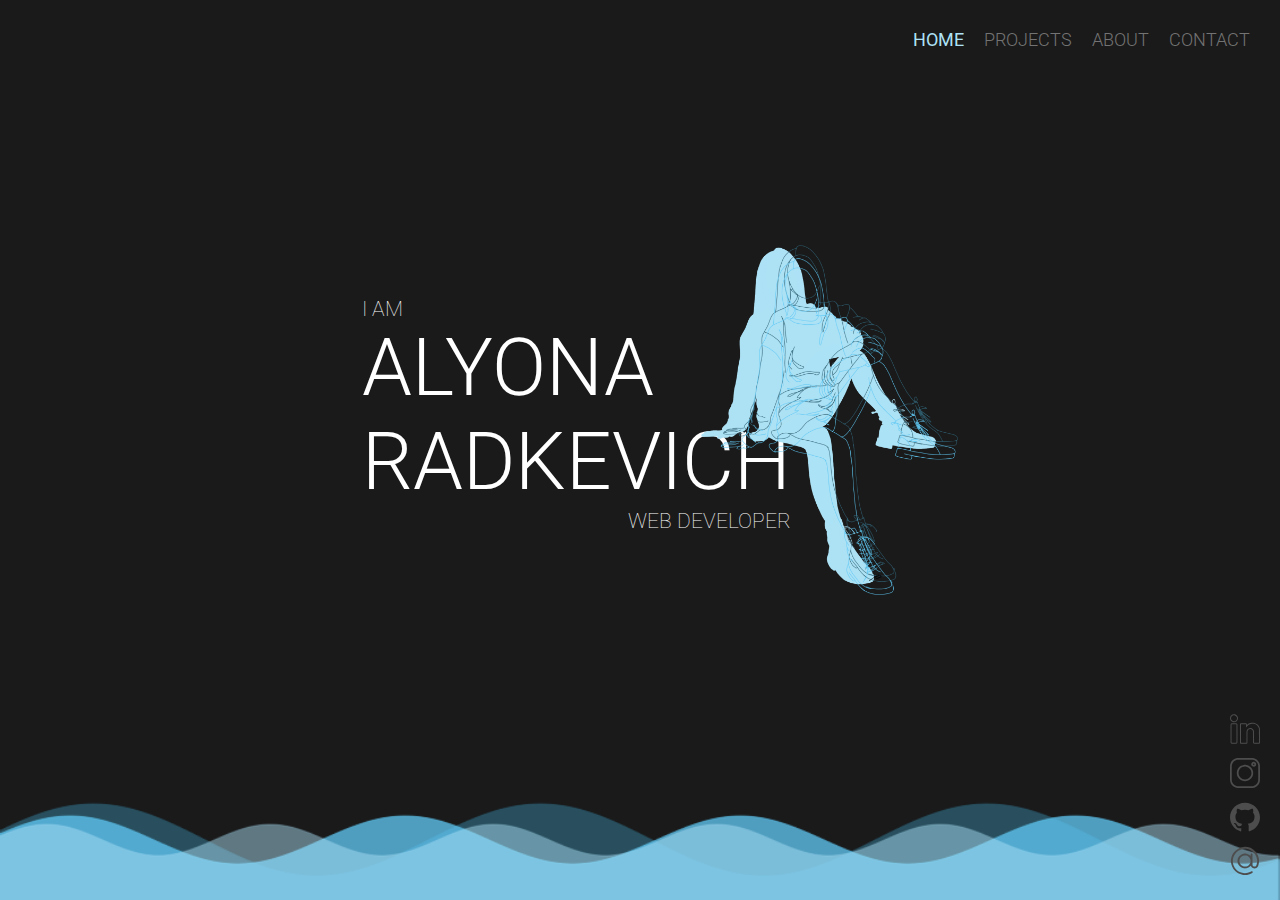
==== index.html @ 29017a78 "added files" ====
<!DOCTYPE html>
<html lang="en">
<head>
    <meta charset="UTF-8">
    <meta http-equiv="X-UA-Compatible" content="IE=edge">
    <meta name="viewport" content="width=device-width, initial-scale=1.0">
    <title>Alyona Radkevich | Home</title>

    <link rel="preconnect" href="https://fonts.gstatic.com" crossorigin>
    <link href="https://fonts.googleapis.com/css2?family=Roboto:ital,wght@0,100;0,300;0,400;0,500;0,700;0,900;1,100;1,300;1,400;1,500;1,700;1,900&display=swap" rel="stylesheet">

    <link rel="stylesheet" href="/assets/css/common.css">
    <link rel="stylesheet" href="/assets/css/navigation.css">
    <link rel="stylesheet" href="/assets/css/index.css">

    <script defer src="/assets/js/script.js"></script>
    <script defer src="/assets/js/canvas.js"></script>
</head>
<body>
    <header>
        <a href="/index.html" class="current-page">Home</a>
        <a href="/projects.html"> Projects</a>
        <a href="/about.html">About</a>
        <a href="/contact.html">Contact</a>
    </header>
    <canvas id="canvas" width="720px" height="100px"></canvas>
    <main>
        <div class="main-wrapper">
            <p>I am</p>
            <p class="name">Alyona <br> Radkevich</p>
            <p class="right">web developer</p>
        </div>
        <img src="/assets/images/img.png" alt="img">
    </main>
    <div class="icons">
        <a href="https://www.linkedin.com/in/alyona-radkevich/" target="_blank">
            <svg version="1.0" xmlns="http://www.w3.org/2000/svg" width="682.667" height="682.667" viewBox="0 0 512 512">
                <path d="M58.5 5.1C32 9.2 10.3 28.3 2.4 54.5c-2.5 8.3-2.5 27.7 0 36 6.5 21.8 23.2 39.3 44.5 46.9 7.8 2.8 9.7 3 21.1 3 17.2 0 27.6-3.3 41-13.3 11.7-8.7 23.3-26.7 26-40.5 1.6-7.7 1.6-23 0-29.7-1.8-8-8.2-20.6-14.1-27.7-8.8-10.7-23.3-20-35.9-23C78.2 4.5 65.3 4 58.5 5.1zM83 23.7c14.4 4 26.5 15.1 33 30.3 3.5 8.2 4 24.3 1.1 33.8-6.7 22.2-29.6 38-51.5 35.7-17.9-1.9-32-10-40.6-23.4-9.1-14.3-10.1-33.7-2.6-49.6C33.1 27.8 57.9 16.8 83 23.7zM363.9 150c-24.9 2.4-49.1 13-66.2 29-4.1 3.9-7.8 7-8.1 7-.3 0-.6-3.3-.6-7.3 0-8.6-1.8-12.7-7.3-17.1l-3.9-3.1h-96.4l-4.1 2.7c-8 5.3-7.3-10.1-7.1 173l.3 163.3 2.2 3.1c1.3 1.7 4 4 6 5 3.5 1.8 7.2 1.9 53.1 2.2 32.3.2 50.6-.1 53.2-.8 4.2-1.1 9.3-4.9 11.3-8.4.9-1.6 1.3-25.7 1.7-102.1.5-97.8.6-100.1 2.6-105.6 10.8-29.5 40.3-41.1 68.6-26.8 7.1 3.6 15.5 11.6 18.3 17.4 4.9 10.5 4.8 8.5 5.4 115.1l.6 100.1 2.8 3.6c5.7 7.5 3.7 7.2 56.3 7.2h47l3.6-2.4c1.9-1.3 4.6-4 5.9-5.9l2.4-3.6.3-115c.3-119.4.1-125.9-3.9-141.6-11.2-44.5-46.2-77.9-90.7-87-11.8-2.4-39.2-3.4-53.3-2zm37.6 17c24.6 2.2 44 10.9 61.5 27.7 15.1 14.3 24.6 31.6 29.7 53.8 1.7 7.5 1.8 15.1 1.8 125v117h-84L410 392c-.6-96.8-.6-98.6-2.7-106.2-4.9-17.5-14.5-29.2-30.7-37.4-36.9-18.9-78.6-.9-92.2 39.6-1.8 5.2-1.9 11.6-2.4 104l-.5 98.5-46.8.3-46.7.2V175h85l.1 27.2v27.3l20.2-20.6c22.8-23.2 25.2-25.2 37.1-31.3 19.6-10 41.4-13.3 71.1-10.6zM25 159.3c-5.2 1.7-13.6 10.3-14.9 15.4-.8 2.9-1 48.8-.9 160l.3 155.8 3 4.5c4.3 6.3 10.4 10.6 17 12 3.7.8 17.4 1 42.2.8l36.8-.3 5.5-3.1c6.2-3.5 11.4-9.6 13-15.2.6-2.5 1-54.3 1-156.4 0-150.1 0-152.8-2-158.1-2.3-6.2-7.6-11.7-14-14.6-4.3-2-6.3-2.1-44-2-26 .1-40.7.5-43 1.2zm82.7 18.1 2.8 2.4.3 152.3c.2 169.1.8 155.8-6.5 157.9-2.6.8-15.3 1-38.6.8l-34.9-.3-2.4-2.8-2.4-2.8v-305l2.5-2.4 2.4-2.5h74l2.8 2.4z"/>
            </svg>
        </a>
        <a href="https://www.instagram.com/alyona._.ra/" target="_blank">
            <svg version="1.0" xmlns="http://www.w3.org/2000/svg" width="682.667" height="682.667" viewBox="0 0 512 512">
                <path d="M121.5 1.5c-57 8-102.9 49-116.9 104.5-1.4 5.2-2.9 13.5-3.5 18.5-1.5 12.4-1.5 250.6 0 263C8 445.8 49.5 493.2 106 507.4c5.2 1.4 13.6 2.9 18.5 3.5 12.4 1.5 250.6 1.5 263 0 52.5-6.2 96.4-40.5 115.5-90.1 3.1-8.1 6.7-23.3 7.9-33.3 1.5-12.4 1.5-250.6 0-263C504.7 72 470.4 28.1 420.8 9c-8.1-3.1-23.3-6.7-33.3-7.9-13.7-1.7-254.1-1.3-266 .4zm261.7 29.6c51.6 5.6 92.1 46.1 97.7 97.7 1.5 14.3 1.5 240.1 0 254.4-5.6 51.6-46.1 92.1-97.7 97.7-14.3 1.5-240.1 1.5-254.4 0-51.6-5.6-92.1-46.1-97.7-97.7-1.5-14.3-1.5-240.1 0-254.4 2.7-24.5 12.5-45.9 29.4-63.7 17.8-18.8 42.3-31.2 67-34 12.3-1.3 243.2-1.3 255.7 0z"/>
                <path d="M391.3 66.9c-14.9 5.1-25.8 18.2-28.4 34.2-2.5 15.9 4.8 32.2 18.6 41.3 8.9 5.9 19.3 8.3 29.4 6.7 16.4-2.6 29.9-14.2 34.6-29.7 2-6.6 1.9-18.8-.2-25-4.4-13-14.8-23.4-27.7-27.7-6.6-2.3-19.5-2.1-26.3.2zM411 96.6c10.5 6.3 6.1 22.7-6.1 22.7-6.8 0-12.2-5.4-12.2-12.2 0-9.3 10.3-15.2 18.3-10.5zM233 117.5c-16 2.8-33.5 9.1-46.5 16.7C142.2 160 116 205.4 116 256c.1 38.2 14.1 72.2 41 99 26.8 26.9 60.9 41 99 41s72.2-14.1 99-41c26.9-26.8 41-60.9 41-99s-14.1-72.2-41-99c-21.1-21.2-47.3-34.6-77-39.5-10.4-1.8-34.7-1.7-45 0zm41.6 30c52.7 9.2 91.4 55.1 91.4 108.5 0 60.5-49.5 110-110 110s-110-49.5-110-110c0-67.9 61.9-120.1 128.6-108.5z"/>
            </svg>
        </a>
        <a href="https://github.com/alyona-ra" target="_blank">
            <svg height="512" viewBox="0 0 24 24" width="512" xmlns="http://www.w3.org/2000/svg">
                <path d="M12 .5C5.37.5 0 5.78 0 12.292c0 5.211 3.438 9.63 8.205 11.188.6.111.82-.254.82-.567 0-.28-.01-1.022-.015-2.005-3.338.711-4.042-1.582-4.042-1.582-.546-1.361-1.335-1.725-1.335-1.725-1.087-.731.084-.716.084-.716 1.205.082 1.838 1.215 1.838 1.215 1.07 1.803 2.809 1.282 3.495.981.108-.763.417-1.282.76-1.577-2.665-.295-5.466-1.309-5.466-5.827 0-1.287.465-2.339 1.235-3.164-.135-.298-.54-1.497.105-3.121 0 0 1.005-.316 3.3 1.209.96-.262 1.98-.392 3-.398 1.02.006 2.04.136 3 .398 2.28-1.525 3.285-1.209 3.285-1.209.645 1.624.24 2.823.12 3.121.765.825 1.23 1.877 1.23 3.164 0 4.53-2.805 5.527-5.475 5.817.42.354.81 1.077.81 2.182 0 1.578-.015 2.846-.015 3.229 0 .309.21.678.825.56C20.565 21.917 24 17.495 24 12.292 24 5.78 18.627.5 12 .5z"/>
            </svg>
        </a>
        <a href="mailto:alyona.radkevich@mail.citytech.cuny.edu" target="_blank">
            <svg version="1.0" xmlns="http://www.w3.org/2000/svg" width="682.667" height="682.667" viewBox="0 0 512 512">
                <path d="M241 15C138.1 21.6 50.6 93.1 24 192.5c-9.8 36.4-10.6 77.6-2.4 114.4C35.3 368.4 72.7 422.2 126 457.3c27.8 18.2 64.5 31.9 99.5 36.9 13.7 2 50.3 1.7 64.5-.5 30.6-4.8 57.6-14 82.9-28.2 11.6-6.5 14.3-9.6 14.8-16.9.7-9.3-6.1-16.6-15.3-16.6-3.2 0-7.8 1.9-20.5 8.3-51.8 26.3-106.9 30.8-160.9 13.1C117.1 429.2 64 367 50.3 288.5c-2.4-14-2.4-50.9 0-65 5.4-31.1 15.9-57.6 33.2-83.5 31.6-47.4 79.7-78.6 137.8-89.2 16.1-3 52.7-3.2 67.7-.5 31.9 5.9 58 16.3 83.6 33.6 50.4 33.7 83.5 88.9 90.4 150.6 3 26.8-.7 60.5-9.4 86.4-5.7 16.8-10.3 22.7-21.6 28-4.6 2.2-6.9 2.6-14 2.6-7.1-.1-9.4-.5-14.1-2.8-6.6-3.2-14.1-10.7-17.2-17.4l-2.2-4.8-.5-94.2c-.5-93.1-.5-94.2-2.6-96.9-3.9-5.3-7.1-6.9-13.4-6.9-6.3 0-9.5 1.6-13.4 6.9-1.9 2.5-2.1 4.4-2.4 19.2l-.3 16.5-7.7-7.3c-17.8-17-37.7-27.5-62.2-32.9-13.7-3.1-37-3.3-50-.6-39.9 8.4-71.9 32.4-89.7 67.3-10.6 20.7-13.8 34.7-13.8 59.4.1 15.6.4 18.7 2.8 28.3 6.2 25 17.5 44.8 35.4 62.4 17.4 17.1 39.1 28.6 64.3 34 11.9 2.5 38.1 2.5 50-.1 25.3-5.5 45.6-16.4 64.3-34.5 5.3-5.2 9.8-9.2 10-9 .2.2 1.2 2.4 2.2 4.9 6.1 14.4 18 27.1 31.8 33.8 19.1 9.4 39.2 9.4 58.7 0 6.8-3.2 10.1-5.7 16.6-12.2 9.5-9.5 13.8-16.9 18.7-31.6 9.5-28.6 13.5-56.3 12.3-85.5-2.3-61.3-25.2-115.8-66.9-159.1C379.8 37.5 311 10.6 241 15zm38.5 148c18.3 4.9 30.5 12 44 25.5 13.6 13.7 20.6 25.9 25.6 44.5 3 11 3.3 33.7.6 44.4-4.7 18.6-12.5 32.4-26.2 46.1-17.9 17.8-37.3 26.7-62 28.1-28.8 1.7-56-9.3-76.2-31-10.6-11.4-18-25.1-22.5-41.6-2.9-10.9-3.2-33.4-.5-44.4 4.4-17.8 12.8-32.7 25.7-45.7 15.1-15.3 33-24.6 53.5-27.9 9.6-1.5 28.8-.5 38 2z"/>
            </svg>
        </a>
    </div>
</body>
</html>
---- assets/css/common.css ----
* {
  -webkit-box-sizing: border-box;
          box-sizing: border-box;
  padding: 0;
  margin: 0;
  font-family: 'Roboto', sans-serif;
}

body {
  background-color: #1a1a1a;
  color: white;
  height: 100vh;
  -webkit-transition: 0.2s ease-in-out;
  transition: 0.2s ease-in-out;
  overflow-x: hidden;
}

body main {
  padding-bottom: 10px;
}

h1 {
  display: -webkit-box;
  display: -ms-flexbox;
  display: flex;
  margin: 20px 0 20px 50px;
  text-transform: uppercase;
  font-weight: 100;
  font-size: 3rem;
}

button {
  width: 150px;
  height: 35px;
  border: none;
  border-radius: 2px;
  font-size: 1.1rem;
  font-weight: 300;
  text-transform: uppercase;
  -webkit-transition: 0.2s ease-in-out;
  transition: 0.2s ease-in-out;
  color: #ADE2F7;
  background-color: transparent;
  border: 1px solid #ADE2F7;
}

button:hover {
  -webkit-transition: 0.2s ease-in-out;
  transition: 0.2s ease-in-out;
  color: #1a1a1a;
  background-color: #ADE2F7;
  cursor: pointer;
}

.icons {
  display: -webkit-box;
  display: -ms-flexbox;
  display: flex;
  -webkit-box-orient: vertical;
  -webkit-box-direction: normal;
      -ms-flex-direction: column;
          flex-direction: column;
  position: fixed;
  bottom: 15px;
  right: 20px;
}

.icons svg {
  width: 30px;
  height: auto;
  fill: #4d4d4d;
  margin: 5px 0;
}

.icons svg:hover {
  fill: #ADE2F7;
  cursor: pointer;
}
---- assets/css/navigation.css ----
header {
  display: -webkit-box;
  display: -ms-flexbox;
  display: flex;
  -webkit-box-pack: end;
      -ms-flex-pack: end;
          justify-content: flex-end;
  width: 100vw;
  height: 60px;
  padding: 30px 10px 0px 0;
}

header a {
  color: #737373;
  margin-right: 20px;
  font-weight: 300;
  font-size: 1.1rem;
  text-decoration: none;
  text-transform: uppercase;
}

header a:hover {
  color: #96daf5;
}

header a.current-page {
  color: #ADE2F7;
  font-weight: 400;
}
---- assets/css/index.css ----
#canvas {
  position: fixed;
  bottom: 0;
  margin: 10px 0 0 0;
  width: 100vw;
  height: 120px;
}

main {
  height: 80vh;
  display: -webkit-box;
  display: -ms-flexbox;
  display: flex;
  -webkit-box-pack: center;
      -ms-flex-pack: center;
          justify-content: center;
  -webkit-box-align: center;
      -ms-flex-align: center;
          align-items: center;
}

main .main-wrapper {
  width: auto;
  margin-left: 130px;
}

main .main-wrapper p {
  font-size: 1.3rem;
  font-weight: 100;
  text-transform: uppercase;
}

main .main-wrapper p.name {
  font-size: 5rem;
  font-weight: 300;
}

main .main-wrapper p.right {
  text-align: end;
}

main img {
  height: 350px;
  width: auto;
  position: relative;
  left: -90px;
  top: 5px;
}
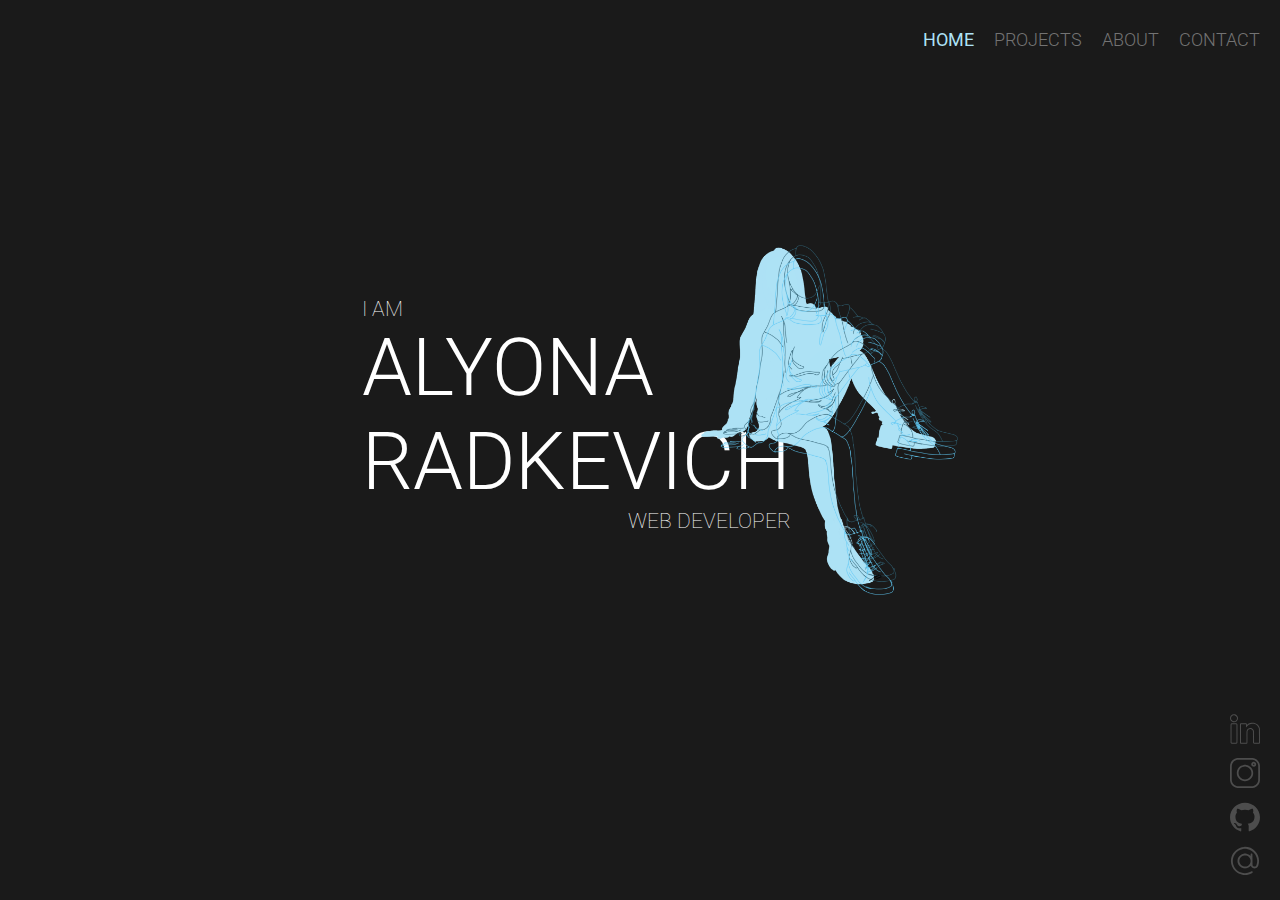
==== commit f20f65c5: "v 2.0" ====
--- a/index.html
+++ b/index.html
@@ -14,7 +14,6 @@
     <link rel="stylesheet" href="/assets/css/index.css">
 
     <script defer src="/assets/js/script.js"></script>
-    <script defer src="/assets/js/canvas.js"></script>
 </head>
 <body>
     <header>
@@ -23,7 +22,6 @@
         <a href="/about.html">About</a>
         <a href="/contact.html">Contact</a>
     </header>
-    <canvas id="canvas" width="720px" height="100px"></canvas>
     <main>
         <div class="main-wrapper">
             <p>I am</p>
--- a/assets/css/common.css
+++ b/assets/css/common.css
@@ -10,8 +10,7 @@
   background-color: #1a1a1a;
   color: white;
   height: 100vh;
-  -webkit-transition: 0.2s ease-in-out;
-  transition: 0.2s ease-in-out;
+  width: 100vw;
   overflow-x: hidden;
 }
 
@@ -33,15 +32,17 @@
   width: 150px;
   height: 35px;
   border: none;
-  border-radius: 2px;
+  background-color: transparent;
+  color: #ADE2F7;
   font-size: 1.1rem;
   font-weight: 300;
   text-transform: uppercase;
+  border: 1px solid #ADE2F7;
+  border-radius: 2px;
   -webkit-transition: 0.2s ease-in-out;
   transition: 0.2s ease-in-out;
-  color: #ADE2F7;
-  background-color: transparent;
-  border: 1px solid #ADE2F7;
+  -webkit-transition-property: color, background-color;
+  transition-property: color, background-color;
 }
 
 button:hover {
--- a/assets/css/navigation.css
+++ b/assets/css/navigation.css
@@ -5,9 +5,9 @@
   -webkit-box-pack: end;
       -ms-flex-pack: end;
           justify-content: flex-end;
-  width: 100vw;
+  width: 100%;
   height: 60px;
-  padding: 30px 10px 0px 0;
+  padding: 30px 0 0 0;
 }
 
 header a {
@@ -27,3 +27,14 @@
   color: #ADE2F7;
   font-weight: 400;
 }
+
+@media screen and (max-width: 480px) {
+  header {
+    -webkit-box-pack: space-evenly;
+        -ms-flex-pack: space-evenly;
+            justify-content: space-evenly;
+  }
+  header a {
+    margin-right: 0;
+  }
+}
--- a/assets/css/index.css
+++ b/assets/css/index.css
@@ -1,11 +1,3 @@
-#canvas {
-  position: fixed;
-  bottom: 0;
-  margin: 10px 0 0 0;
-  width: 100vw;
-  height: 120px;
-}
-
 main {
   height: 80vh;
   display: -webkit-box;
@@ -46,3 +38,19 @@
   left: -90px;
   top: 5px;
 }
+
+@media screen and (max-width: 480px) {
+  main .main-wrapper {
+    margin-left: 70px;
+  }
+  main .main-wrapper p {
+    font-size: 1.1rem;
+  }
+  main .main-wrapper p.name {
+    font-size: 3rem;
+  }
+  main img {
+    height: 200px;
+    left: -60px;
+  }
+}
